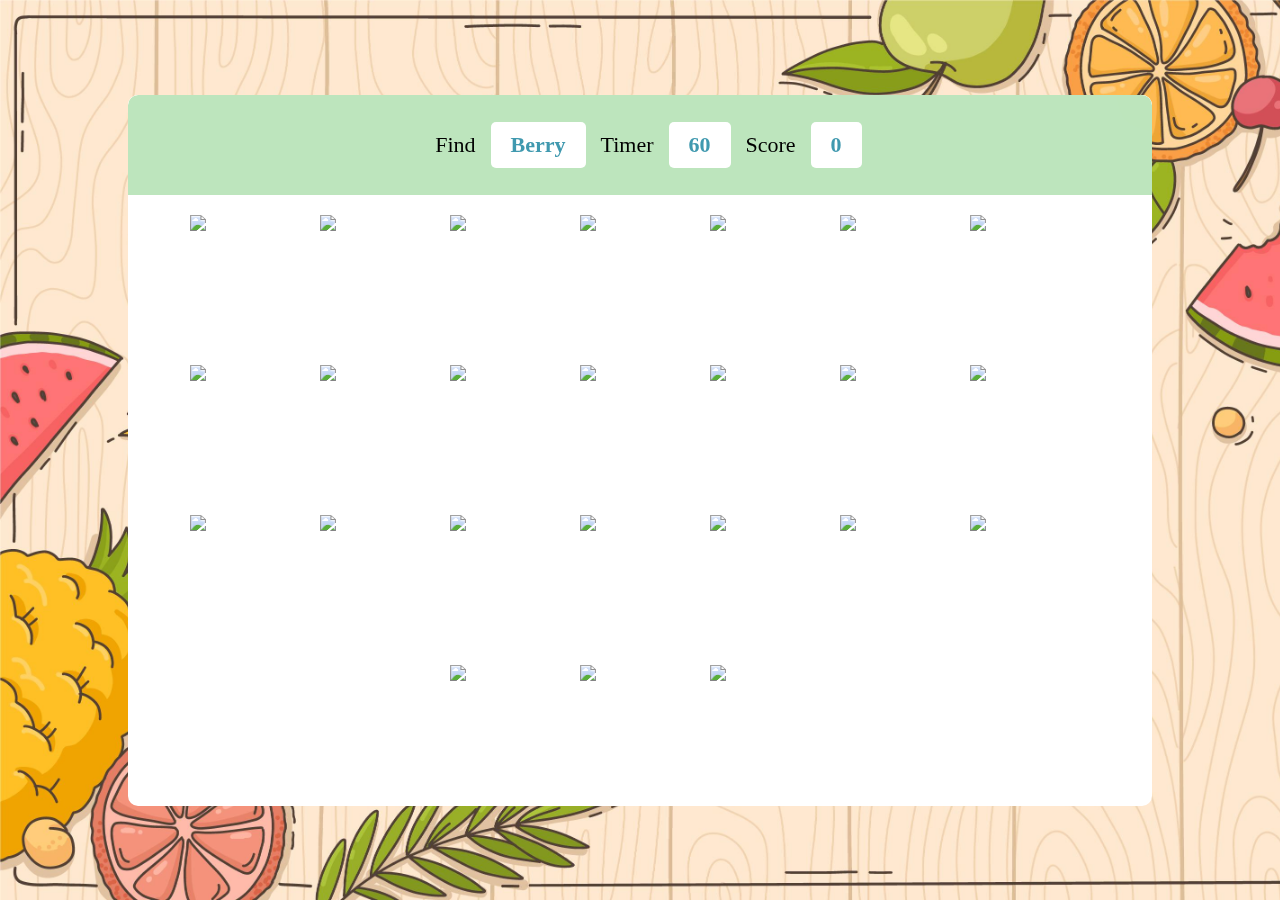
==== bubble.html @ bb8c9b78 "Added identify Plant Game easy" ====
<!DOCTYPE html>
<html lang="en">
<head>
    <meta charset="UTF-8">
    <meta name="viewport" content="width=device-width, initial-scale=1.0">
    <title>Fruit Game</title>
    <link rel="icon" type="image/x-icon" href="/res/Static/Images/Plant_Favicon.png">
    <link rel="stylesheet" href="style.css">
</head>
<body>
    <div id="main">
        <div id="panel">
            <div id="ptop">
                <div class="elem">
                    <h2>Find</h2>
                    <div id="hitval" class="box">5</div>
                </div>
                <div class="elem">
                    <h2>Timer</h2>
                    <div id="timerval" class="box">60</div>
                </div>
                <div class="elem">
                    <h2>Score</h2>
                    <div id="scoreval" class="box">0</div>
                </div>
            </div>
            <div id="pbtm">
            </div>
        </div>
    </div>
    <audio id="gameOverSound">
        <source src="sfx-defeat3.mp3" type="audio/mpeg">
        Your browser does not support the audio element.
    </audio>
    <script src="app.js"></script>
</body>
</html>
---- style.css ----
*{
    margin: 0;
    padding: 0;
    box-sizing: border-box;
    font-family: 'Gilroy';
}

html,body {
    width: 100%;
    height: 100%;
}

#main{
    width: 100%;
    height: 100%;
    background: url("res/Static/Fruits/Fruit_BG2.jpg");
    background-size: cover;
    display: flex;
    align-items: center;
    justify-content: center;
    }

#panel{
    width: 80%;
    height: 79%;
    background-color: #fff;
    border-radius: 10px;
    overflow: hidden;
}

#ptop {
    padding: 0 30%;
    display: flex;
    align-items: center;
    width: 100%;
    height: 100px;
    background-color: rgba(145, 211, 145, 0.595);
    justify-content: space-between;
    backdrop-filter: blur(30px);    
}

.elem{
    display: flex;
    align-items: center;
    gap: 15px;
    margin-right: 15px;
}

.elem h2 {
    font-weight: 500;
    font-size: 22px;
}

.box{
    font-size: 22px;
    font-weight: 600;
    color: rgb(64, 153, 175);
    padding: 10px 20px;
    background-color: #fff;
    border-radius: 5px;
}

#pbtm {
    width: 100%;
    height: calc(100% - 100px);
    padding: 10px;
    display: flex;
    justify-content: center;
    align-items: center;
    gap: 10px;
    flex-wrap: wrap;
      }

.bubble{
    display: flex;
    justify-content: center;
    align-items: center;
    width: 120px;
    height: 120px;
    background-color: rgb(255, 255, 255);
    color: #fff;
    border-radius: 50%;
    font-weight: 500;
    
}

.bubble img {
  width: 100%;
  height: 100%;
  object-fit: contain;
}

.bubble:hover{
    cursor: pointer;
    background-color: rgb(255, 255, 255);
    
}

#game-over-container {
    display: flex;
    flex-direction: column;
    align-items: center;
}

#game-over-container h1 {
    font-size: 36px; 
    color: black;
    margin-bottom: 10px;
}

#playagain {
    padding: 10px 20px;
    border-radius: 50px;
    background-color: rgb(18, 119, 57);
    color: #fff;
    font-weight: 700;
    border: none;
    font-size: 20px;
    cursor: pointer;
}
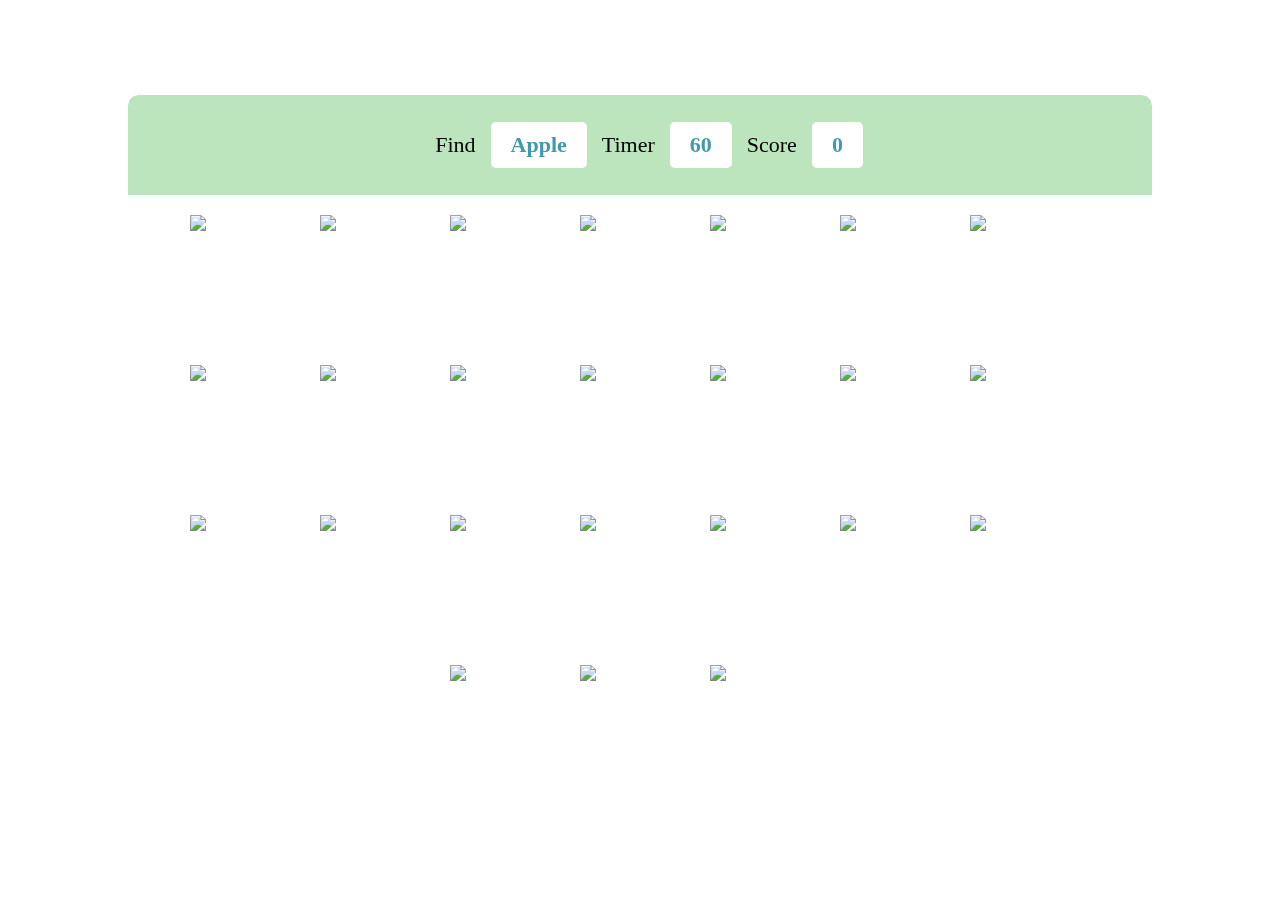
==== commit 4cbc157d: "Modularized Bubble game" ====
--- a/bubble.html
+++ b/bubble.html
@@ -5,7 +5,7 @@
     <meta name="viewport" content="width=device-width, initial-scale=1.0">
     <title>Fruit Game</title>
     <link rel="icon" type="image/x-icon" href="/res/Static/Images/Plant_Favicon.png">
-    <link rel="stylesheet" href="style.css">
+    <link rel="stylesheet" href="Style/style_Select_Game.css">
 </head>
 <body>
     <div id="main">
--- a/Style/style_Select_Game.css
+++ b/Style/style_Select_Game.css
@@ -0,0 +1,121 @@
+*{
+    margin: 0;
+    padding: 0;
+    box-sizing: border-box;
+    font-family: 'Gilroy';
+}
+
+html,body {
+    width: 100%;
+    height: 100%;
+}
+
+#main{
+    width: 100%;
+    height: 100%;
+    background: url("res/Static/Fruits/Fruit_BG2.jpg");
+    background-size: cover;
+    display: flex;
+    align-items: center;
+    justify-content: center;
+    }
+
+#panel{
+    width: 80%;
+    height: 79%;
+    background-color: #fff;
+    border-radius: 10px;
+    overflow: hidden;
+}
+
+#ptop {
+    padding: 0 30%;
+    display: flex;
+    align-items: center;
+    width: 100%;
+    height: 100px;
+    background-color: rgba(145, 211, 145, 0.595);
+    justify-content: space-between;
+    backdrop-filter: blur(30px);    
+}
+
+.elem{
+    display: flex;
+    align-items: center;
+    gap: 15px;
+    margin-right: 15px;
+}
+
+.elem h2 {
+    font-weight: 500;
+    font-size: 22px;
+}
+
+.box{
+    font-size: 22px;
+    font-weight: 600;
+    color: rgb(64, 153, 175);
+    padding: 10px 20px;
+    background-color: #fff;
+    border-radius: 5px;
+}
+
+#pbtm {
+    width: 100%;
+    height: calc(100% - 100px);
+    padding: 10px;
+    display: flex;
+    justify-content: center;
+    align-items: center;
+    gap: 10px;
+    flex-wrap: wrap;
+      }
+
+.bubble{
+    display: flex;
+    justify-content: center;
+    align-items: center;
+    width: 120px;
+    height: 120px;
+    background-color: rgb(255, 255, 255);
+    color: #fff;
+    border-radius: 50%;
+    font-weight: 500;
+    
+}
+
+.bubble img {
+  width: 100%;
+  height: 100%;
+  object-fit: contain;
+}
+
+.bubble:hover{
+    cursor: pointer;
+    background-color: rgb(255, 255, 255);
+    
+}
+
+#game-over-container {
+    display: flex;
+    flex-direction: column;
+    align-items: center;
+}
+
+#game-over-container h1 {
+    font-size: 36px; 
+    color: black;
+    margin-bottom: 10px;
+}
+
+#playagain {
+    padding: 10px 20px;
+    border-radius: 50px;
+    background-color: rgb(18, 119, 57);
+    color: #fff;
+    font-weight: 700;
+    border: none;
+    font-size: 20px;
+    cursor: pointer;
+}
+
